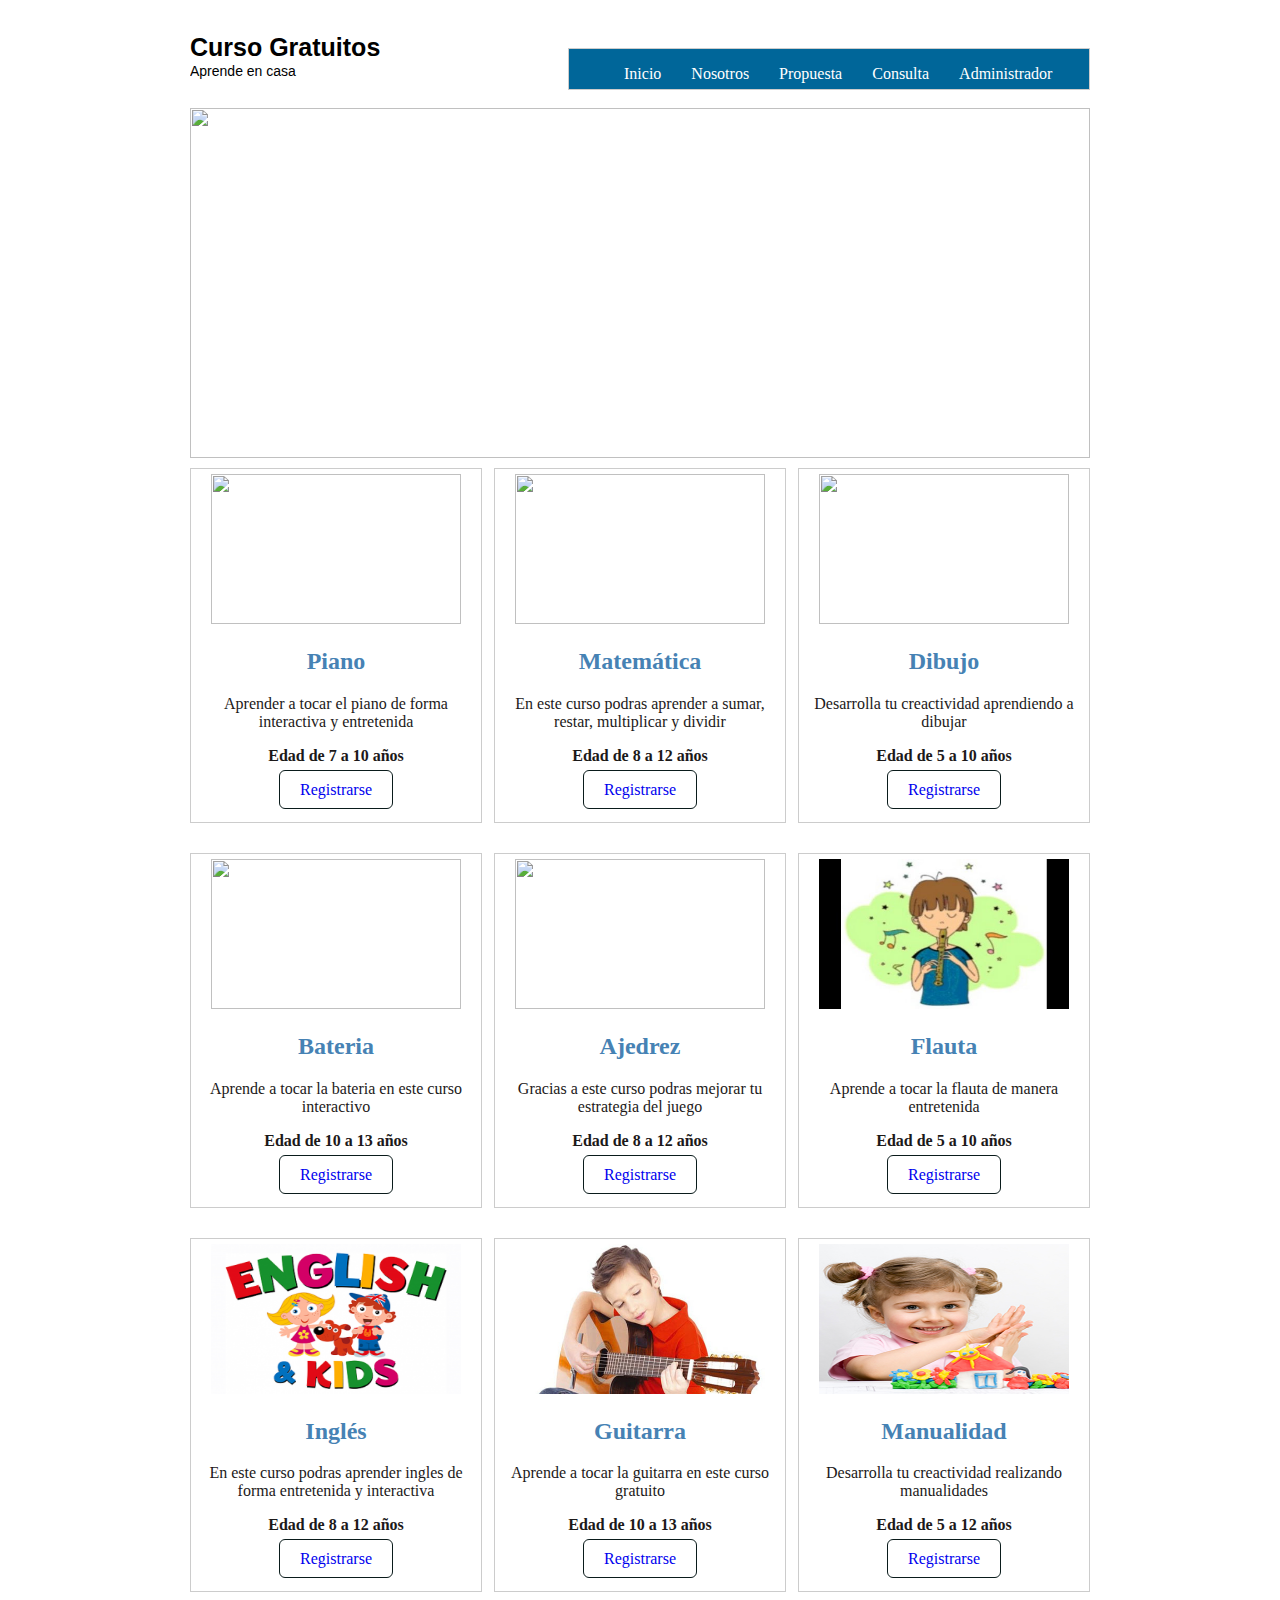
==== index.html @ 5050f921 "Update index.html" ====
<!DOCTYPE html>
<html>
	<head>
		<title></title>	
		<link rel="stylesheet" type="text/css" href="./estilo.css">
	</head>
	<body>
	   <div id="principal">
			<header>
				<div id="logo">
					<h2 class="titulo">Curso Gratuitos</h2>
					<p class="sub-titulo">Aprende en casa</p>
				</div>

                <nav class="menu">
					<ul>
						<li><a href="index.html">Inicio</a></li>
						<li><a href="nosotro.html">Nosotros</a></li>
						<li><a href="propuesta.html">Propuesta</a></li>
						<li><a href="consulta.html">Consulta</a></li>
						<li><a href="administrador.html">Administrador</a></li>

					</ul>
				</nav>
	
			</header>
			<section id="curso">
				<img src="/curso.jpg" width="900" height="350">
			</section>

			<section id="categorias">
				<section class="uno">
				<img src="imagen/piano.jpg" width="250" height="150" >
					<h2>Piano</h2>
					<p class="parrafo">
					   Aprender a tocar el piano de forma interactiva y entretenida
					 </p>
					<p class="parrafo2">
					  <strong>
					  Edad de 7 a 10 años
					  </strong>
					</p>
					<a href="registro.html" class="registro">Registrarse</a><br><br>
					</section>

				<section class="uno dos">
                   <img src="/mat.jpg" width="250" height="150" >
					<h2>Matemática</h2>
					<p class="parrafo">
					   En este curso podras aprender a sumar, restar, multiplicar y dividir
					 </p>
					<p class="parrafo2">
					  <strong>
					  Edad de 8 a 12 años
					  </strong>
					</p>
					<a href="registro.html" class="registro">Registrarse</a><br><br>
				</section>

				<section class="uno">
                    <img src="/dibujo.jpg" width="250" height="150" >
					<h2>Dibujo</h2>
					<p class="parrafo">
					   Desarrolla tu creactividad aprendiendo a dibujar
					 </p>
					<p class="parrafo2">
					  <strong>
					  Edad de 5 a 10 años
					  </strong>
					</p>
					<a href="registro.html" class="registro">Registrarse</a><br><br>
                </section>

                <section class="tres">
                   <img src="/bateria.jpg" width="250" height="150" >
					<h2>Bateria</h2>
					<p class="parrafo">
					   Aprende a tocar la bateria en este curso interactivo
					 </p>
					<p class="parrafo2">
					  <strong>
					  Edad de 10 a 13 años
					  </strong>
					</p>
					<a href="registro.html" class="registro">Registrarse</a><br><br>
				</section>

				<section class="tres dos">
                    <img src="/ajedrez.jpg" width="250" height="150" >
					<h2>Ajedrez</h2>
					<p class="parrafo">
					   Gracias a este curso podras mejorar tu estrategia del juego 
					 </p>
					<p class="parrafo2">
					  <strong>
					  Edad de 8 a 12 años
					  </strong>
					</p>
					<a href="registro.html" class="registro">Registrarse</a><br><br>
                </section>

                <section class="tres">
                    <img src="/flauta.jpg" width="250" height="150" >
					<h2>Flauta</h2>
					<p class="parrafo">
					   Aprende a tocar la flauta de manera entretenida
					 </p>
					<p class="parrafo2">
					  <strong>
					  Edad de 5 a 10 años
					  </strong>
					</p>
					<a href="registro.html" class="registro">Registrarse</a><br><br>
                </section>

                <section class="cuatro">
                   <img src="/ingles.png" width="250" height="150" >
					<h2>Inglés</h2>
					<p class="parrafo">
					   En este curso podras aprender ingles de forma entretenida y interactiva
					 </p>
					<p class="parrafo2">
					  <strong>
					  Edad de 8 a 12 años
					  </strong>
					</p>
					<a href="registro.html" class="registro">Registrarse</a><br><br>
				</section>

				<section class="cuatro dos">
                    <img src="/guitarra.jpg" width="250" height="150" >
					<h2>Guitarra</h2>
					<p class="parrafo">
					   Aprende a tocar la guitarra en este curso gratuito
					 </p>
					<p class="parrafo2">
					  <strong>
					  Edad de 10 a 13 años
					  </strong>
					</p>
					<a href="registro.html" class="registro">Registrarse</a><br><br>
                </section>

                 <section class="cuatro">
                    <img src="/manualidad.jpg" width="250" height="150" >
					<h2>Manualidad</h2>
					<p class="parrafo">
					   Desarrolla tu creactividad realizando manualidades
					 </p>
					<p class="parrafo2">
					  <strong>
					  Edad de 5 a 12 años
					  </strong>
					</p>
					<a href="registro.html" class="registro">Registrarse</a><br><br>
                 </section>
			   </section>
	      </div>
	</body>
</html>
---- estilo.css ----
#principal{
	width: 900px;
	height: auto; overflow: hidden;
	border: 0px solid #000;
	margin: auto;

}
.titulo{
	margin-top: 25px;
	font-size: 25px;
}

.sub-titulo{
	font-size: 14px;
	margin-top: -20px;
}

header{
	width: 900px;
	height: 50px;
	border: 0px solid #000;
}
#logo{
	width: 200px;
	height: 100px;
	border: 0px solid #000;
	float: left; font-family: sans-serif;
}
.menu{
	width: 520px;
	height: 40px;
	border: 1px solid #ccc;
	float: right;
	margin-top: 40px;
	background: #006699;
}
.menu ul{}

.menu ul li{
	list-style: none;
	float: left;
}

.menu ul li a{
	text-decoration: none;
	padding: 10px 15px;
	border: 0px solid #ccc;
	color: #fff; 
}
.menu ul li a:hover{
	background: #fff;
	color: #272328;
	transition: background 1s, color 1s;
}

#curso{
	margin-top: -5px;
	width: 900px;
	height: 400px;
}

#categorias{
	width: 900px;
	height: auto; overflow: hidden;
	border: 0px solid;
	margin-top: 15px;
}

.uno{
	width: 280px;
	height: auto; overflow: hidden;
	border: 1px solid #ccc;
	float: left;
	padding: 5px;
	text-align: center;
	color: #4682b4;
}

.tres{
	width: 280px;
	height: auto; overflow: hidden;
	border: 1px solid #ccc;
	float: left;
	padding: 5px;
	text-align: center;
	color: #4682b4;
	margin-top:30px;
}
.cuatro{
	width: 280px;
	height: auto; overflow: hidden;
	border: 1px solid #ccc;
	float: left;
	padding: 5px;
	text-align: center;
	color: #4682b4;
	margin-top:30px;
}

.dos{
	margin-left: 12px;
	margin-right: 12px;
}

.registro{
  text-decoration: none;
  border: 1px solid #0A1B1B;
  padding: 10px 20px 10px 20px;
  border-radius: 6px;
  margin-bottom: 10px;
  }

 .registro:hover{
	background: #F8D7F9;
	color: #130514;
	transition: background 1s, color 1s;
}

.parrafo{
	color: #1C1919;
	text-align: justify , center;
}
.parrafo2{
	color: #1C1919;
	text-align: justify , center;
}
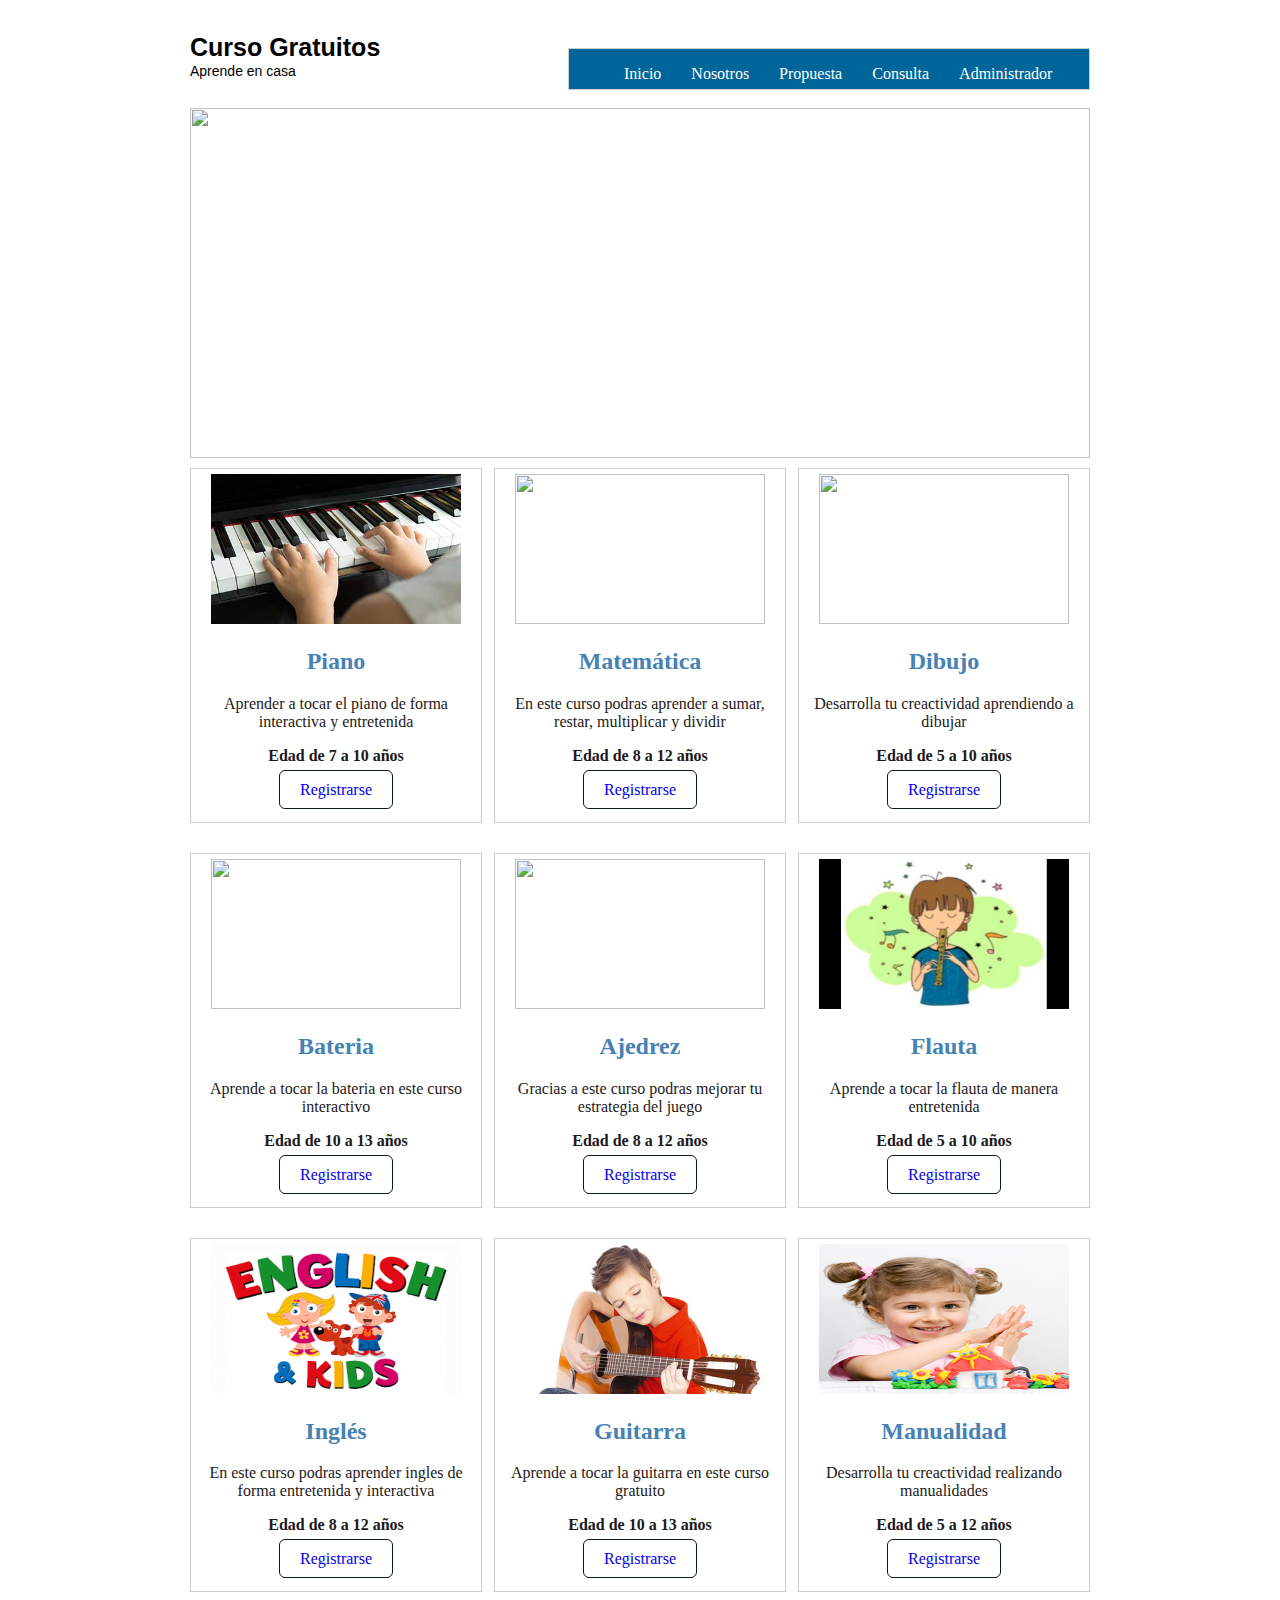
==== commit 85a891d6: "Update index.html" ====
--- a/index.html
+++ b/index.html
@@ -25,12 +25,12 @@
 	
 			</header>
 			<section id="curso">
-				<img src="/curso.jpg" width="900" height="350">
+				<img src="./curso.jpg" width="900" height="350">
 			</section>
 
 			<section id="categorias">
 				<section class="uno">
-				<img src="imagen/piano.jpg" width="250" height="150" >
+				<img src="./piano.jpg" width="250" height="150" >
 					<h2>Piano</h2>
 					<p class="parrafo">
 					   Aprender a tocar el piano de forma interactiva y entretenida
@@ -44,7 +44,7 @@
 					</section>
 
 				<section class="uno dos">
-                   <img src="/mat.jpg" width="250" height="150" >
+                   <img src="./mat.jpg" width="250" height="150" >
 					<h2>Matemática</h2>
 					<p class="parrafo">
 					   En este curso podras aprender a sumar, restar, multiplicar y dividir
@@ -58,7 +58,7 @@
 				</section>
 
 				<section class="uno">
-                    <img src="/dibujo.jpg" width="250" height="150" >
+                    <img src="./dibujo.jpg" width="250" height="150" >
 					<h2>Dibujo</h2>
 					<p class="parrafo">
 					   Desarrolla tu creactividad aprendiendo a dibujar
@@ -72,7 +72,7 @@
                 </section>
 
                 <section class="tres">
-                   <img src="/bateria.jpg" width="250" height="150" >
+                   <img src="./bateria.jpg" width="250" height="150" >
 					<h2>Bateria</h2>
 					<p class="parrafo">
 					   Aprende a tocar la bateria en este curso interactivo
@@ -86,7 +86,7 @@
 				</section>
 
 				<section class="tres dos">
-                    <img src="/ajedrez.jpg" width="250" height="150" >
+                    <img src="./ajedrez.jpg" width="250" height="150" >
 					<h2>Ajedrez</h2>
 					<p class="parrafo">
 					   Gracias a este curso podras mejorar tu estrategia del juego 
@@ -100,7 +100,7 @@
                 </section>
 
                 <section class="tres">
-                    <img src="/flauta.jpg" width="250" height="150" >
+                    <img src="./flauta.jpg" width="250" height="150" >
 					<h2>Flauta</h2>
 					<p class="parrafo">
 					   Aprende a tocar la flauta de manera entretenida
@@ -114,7 +114,7 @@
                 </section>
 
                 <section class="cuatro">
-                   <img src="/ingles.png" width="250" height="150" >
+                   <img src="./ingles.png" width="250" height="150" >
 					<h2>Inglés</h2>
 					<p class="parrafo">
 					   En este curso podras aprender ingles de forma entretenida y interactiva
@@ -128,7 +128,7 @@
 				</section>
 
 				<section class="cuatro dos">
-                    <img src="/guitarra.jpg" width="250" height="150" >
+                    <img src="./guitarra.jpg" width="250" height="150" >
 					<h2>Guitarra</h2>
 					<p class="parrafo">
 					   Aprende a tocar la guitarra en este curso gratuito
@@ -142,7 +142,7 @@
                 </section>
 
                  <section class="cuatro">
-                    <img src="/manualidad.jpg" width="250" height="150" >
+                    <img src="./manualidad.jpg" width="250" height="150" >
 					<h2>Manualidad</h2>
 					<p class="parrafo">
 					   Desarrolla tu creactividad realizando manualidades
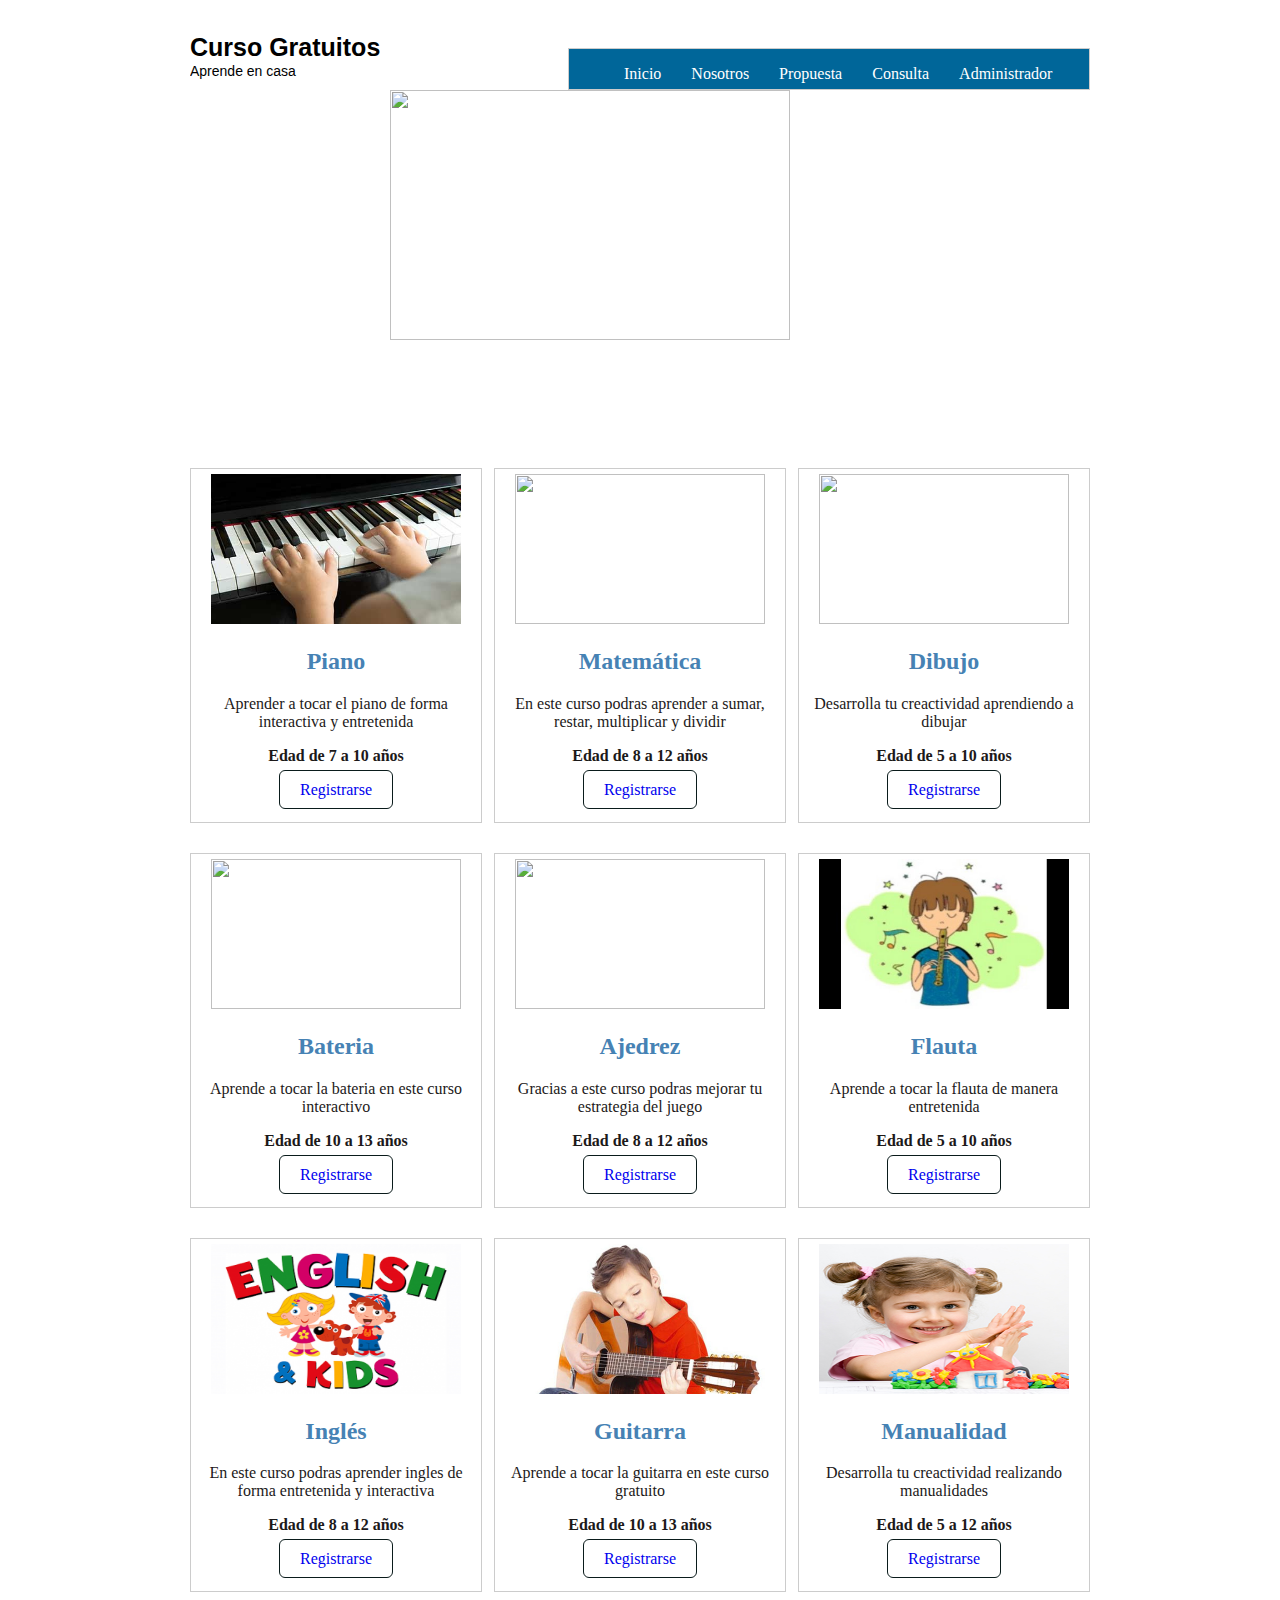
==== commit 97699a02: "Update index.html" ====
--- a/index.html
+++ b/index.html
@@ -25,7 +25,7 @@
 	
 			</header>
 			<section id="curso">
-				<img src="./curso.jpg" width="900" height="350">
+				<img src="./curso.jpg" width="400" height="250">
 			</section>
 
 			<section id="categorias">
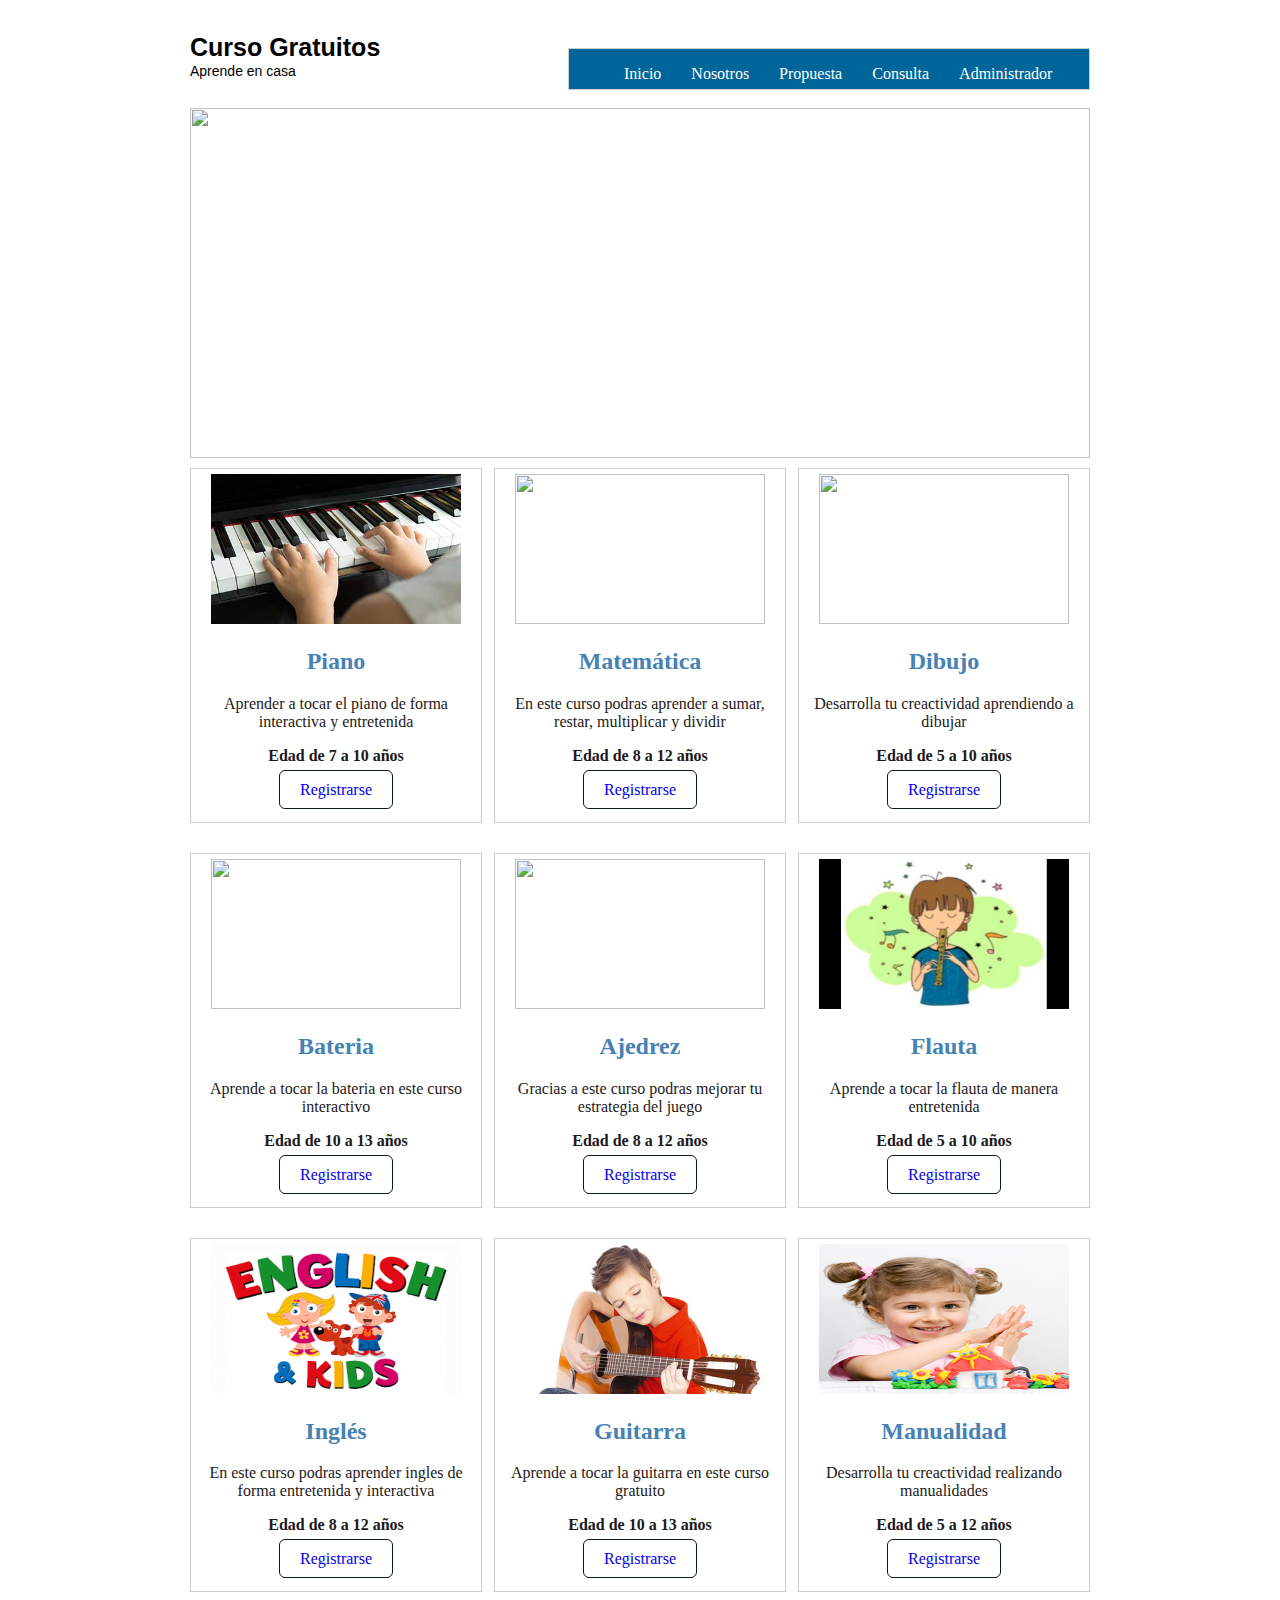
==== commit 92097611: "Update index.html" ====
--- a/index.html
+++ b/index.html
@@ -25,7 +25,7 @@
 	
 			</header>
 			<section id="curso">
-				<img src="./curso.jpg" width="400" height="250">
+				<img src="./curso.jpg" width="900" height="350">
 			</section>
 
 			<section id="categorias">
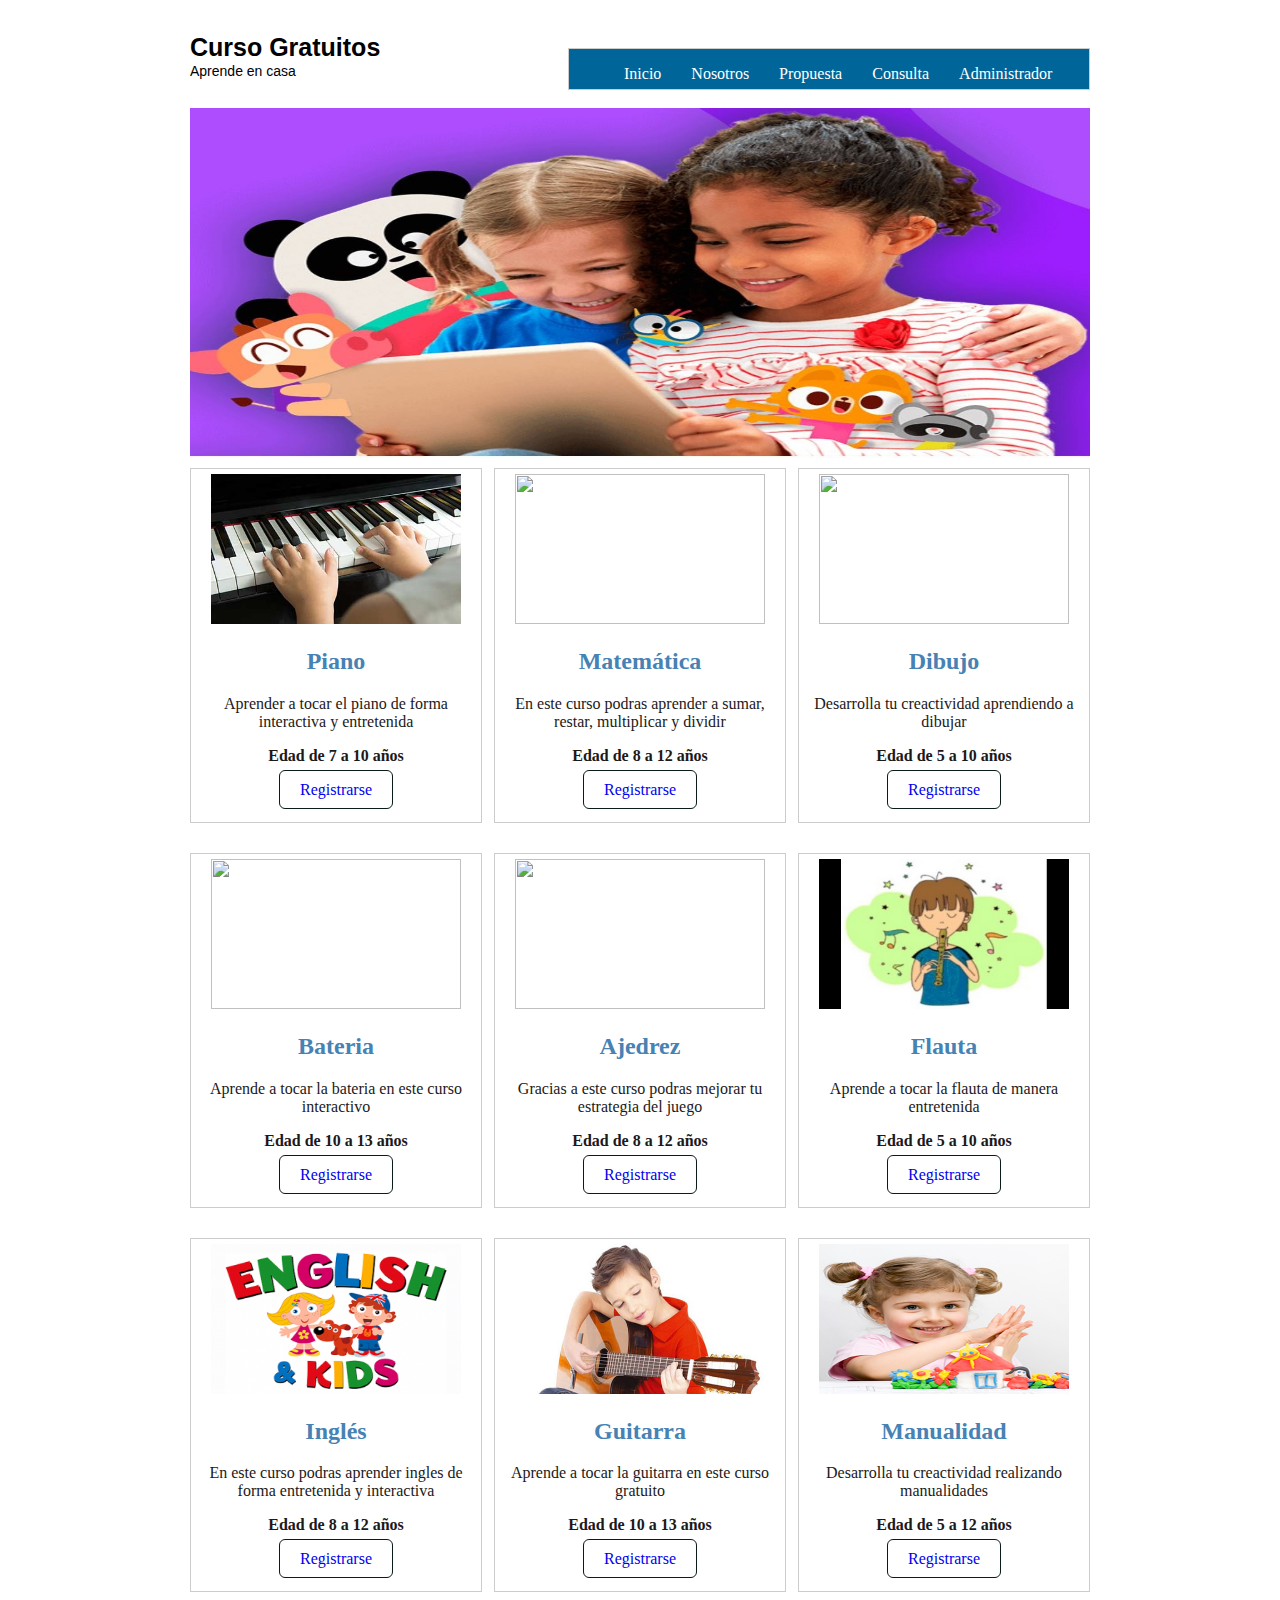
==== commit 8d95a247: "Update index.html" ====
--- a/index.html
+++ b/index.html
@@ -25,7 +25,7 @@
 	
 			</header>
 			<section id="curso">
-				<img src="./curso.jpg" width="900" height="350">
+				<img src="./curso.png" width="900" height="350">
 			</section>
 
 			<section id="categorias">
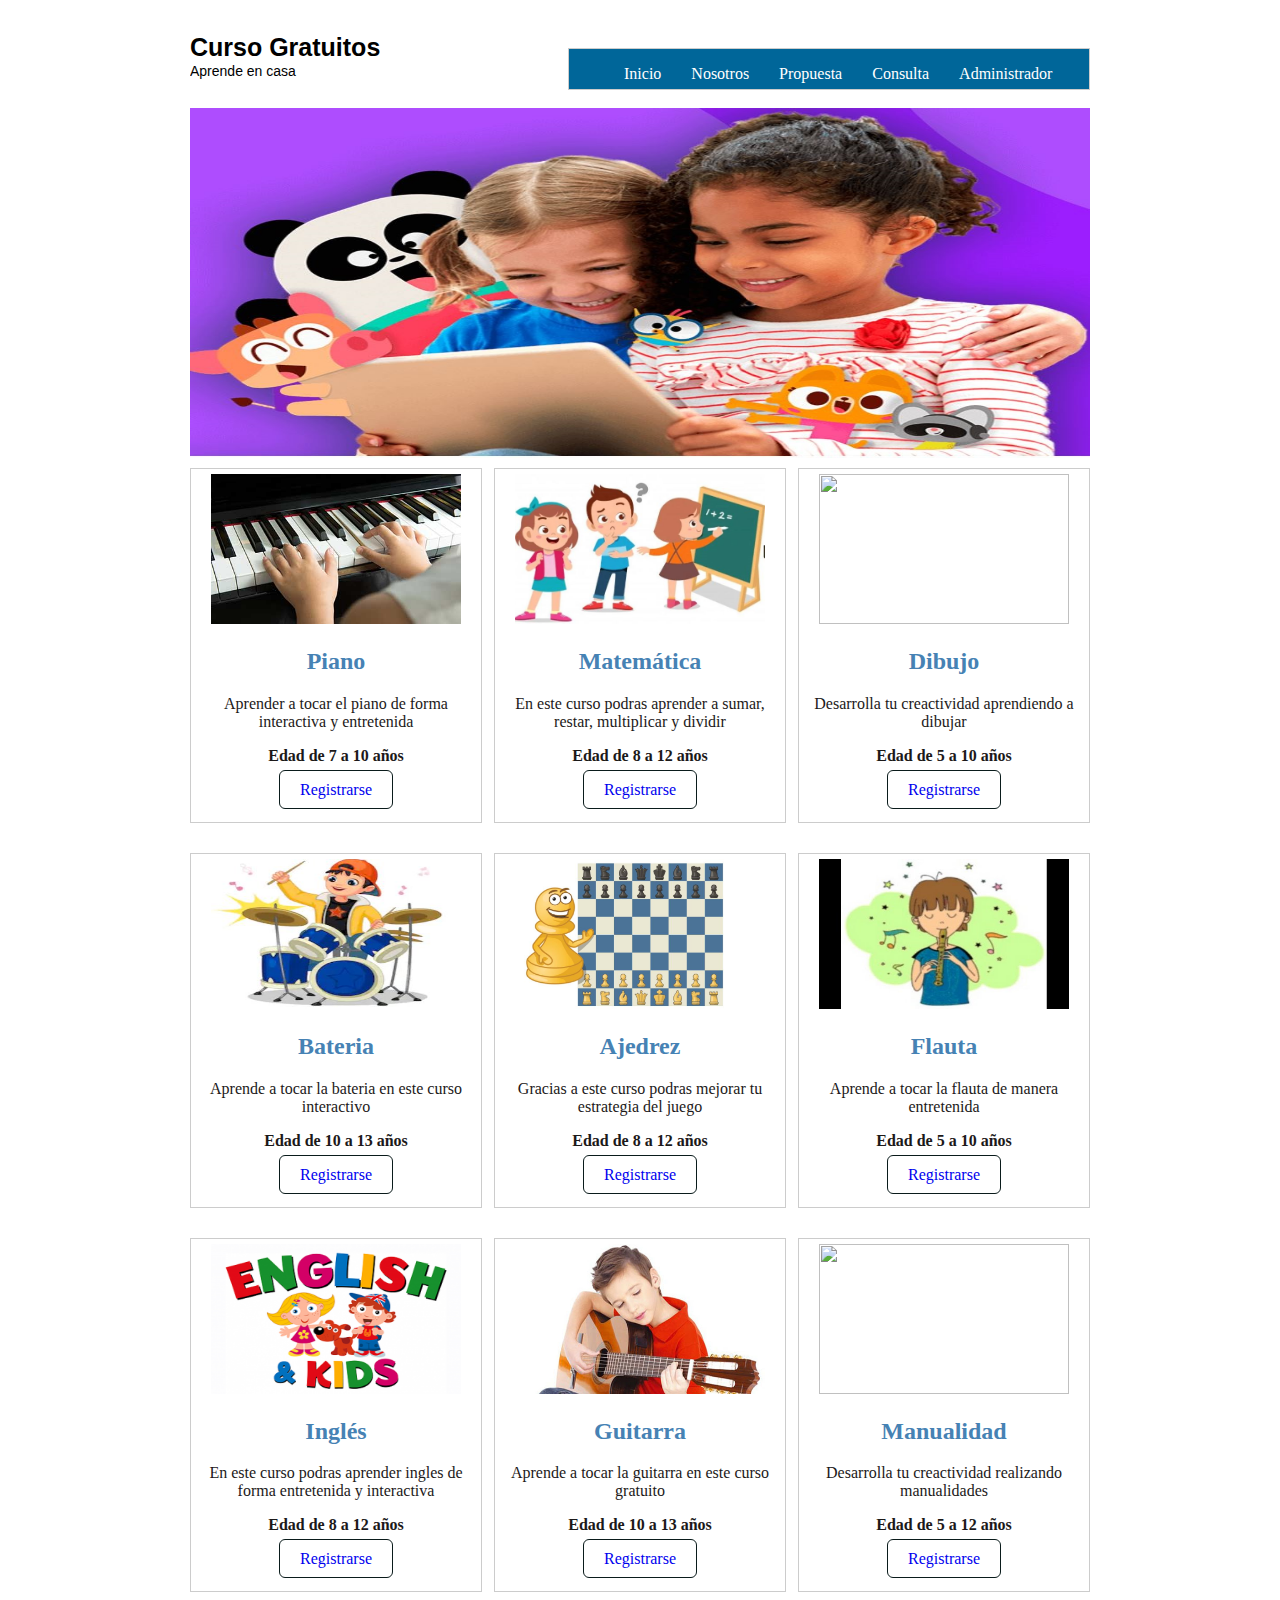
==== commit d91f1452: "Update index.html" ====
--- a/index.html
+++ b/index.html
@@ -44,7 +44,7 @@
 					</section>
 
 				<section class="uno dos">
-                   <img src="./mat.jpg" width="250" height="150" >
+                                      <img src="./mat.jpg" width="250" height="150" >
 					<h2>Matemática</h2>
 					<p class="parrafo">
 					   En este curso podras aprender a sumar, restar, multiplicar y dividir
@@ -58,7 +58,7 @@
 				</section>
 
 				<section class="uno">
-                    <img src="./dibujo.jpg" width="250" height="150" >
+                                      <img src="./dibujo.png" width="250" height="150" >
 					<h2>Dibujo</h2>
 					<p class="parrafo">
 					   Desarrolla tu creactividad aprendiendo a dibujar
@@ -72,7 +72,7 @@
                 </section>
 
                 <section class="tres">
-                   <img src="./bateria.jpg" width="250" height="150" >
+                   <img src="./bateria.png" width="250" height="150" >
 					<h2>Bateria</h2>
 					<p class="parrafo">
 					   Aprende a tocar la bateria en este curso interactivo
@@ -86,7 +86,7 @@
 				</section>
 
 				<section class="tres dos">
-                    <img src="./ajedrez.jpg" width="250" height="150" >
+                    <img src="./ajedrez.png" width="250" height="150" >
 					<h2>Ajedrez</h2>
 					<p class="parrafo">
 					   Gracias a este curso podras mejorar tu estrategia del juego 
@@ -128,7 +128,7 @@
 				</section>
 
 				<section class="cuatro dos">
-                    <img src="./guitarra.jpg" width="250" height="150" >
+                                   <img src="./guitarra.jpg" width="250" height="150" >
 					<h2>Guitarra</h2>
 					<p class="parrafo">
 					   Aprende a tocar la guitarra en este curso gratuito
@@ -139,10 +139,10 @@
 					  </strong>
 					</p>
 					<a href="registro.html" class="registro">Registrarse</a><br><br>
-                </section>
+                      </section>
 
-                 <section class="cuatro">
-                    <img src="./manualidad.jpg" width="250" height="150" >
+                           <section class="cuatro">
+                               <img src="./manualidad.png" width="250" height="150" >
 					<h2>Manualidad</h2>
 					<p class="parrafo">
 					   Desarrolla tu creactividad realizando manualidades
@@ -153,7 +153,7 @@
 					  </strong>
 					</p>
 					<a href="registro.html" class="registro">Registrarse</a><br><br>
-                 </section>
+                     </section>
 			   </section>
 	      </div>
 	</body>
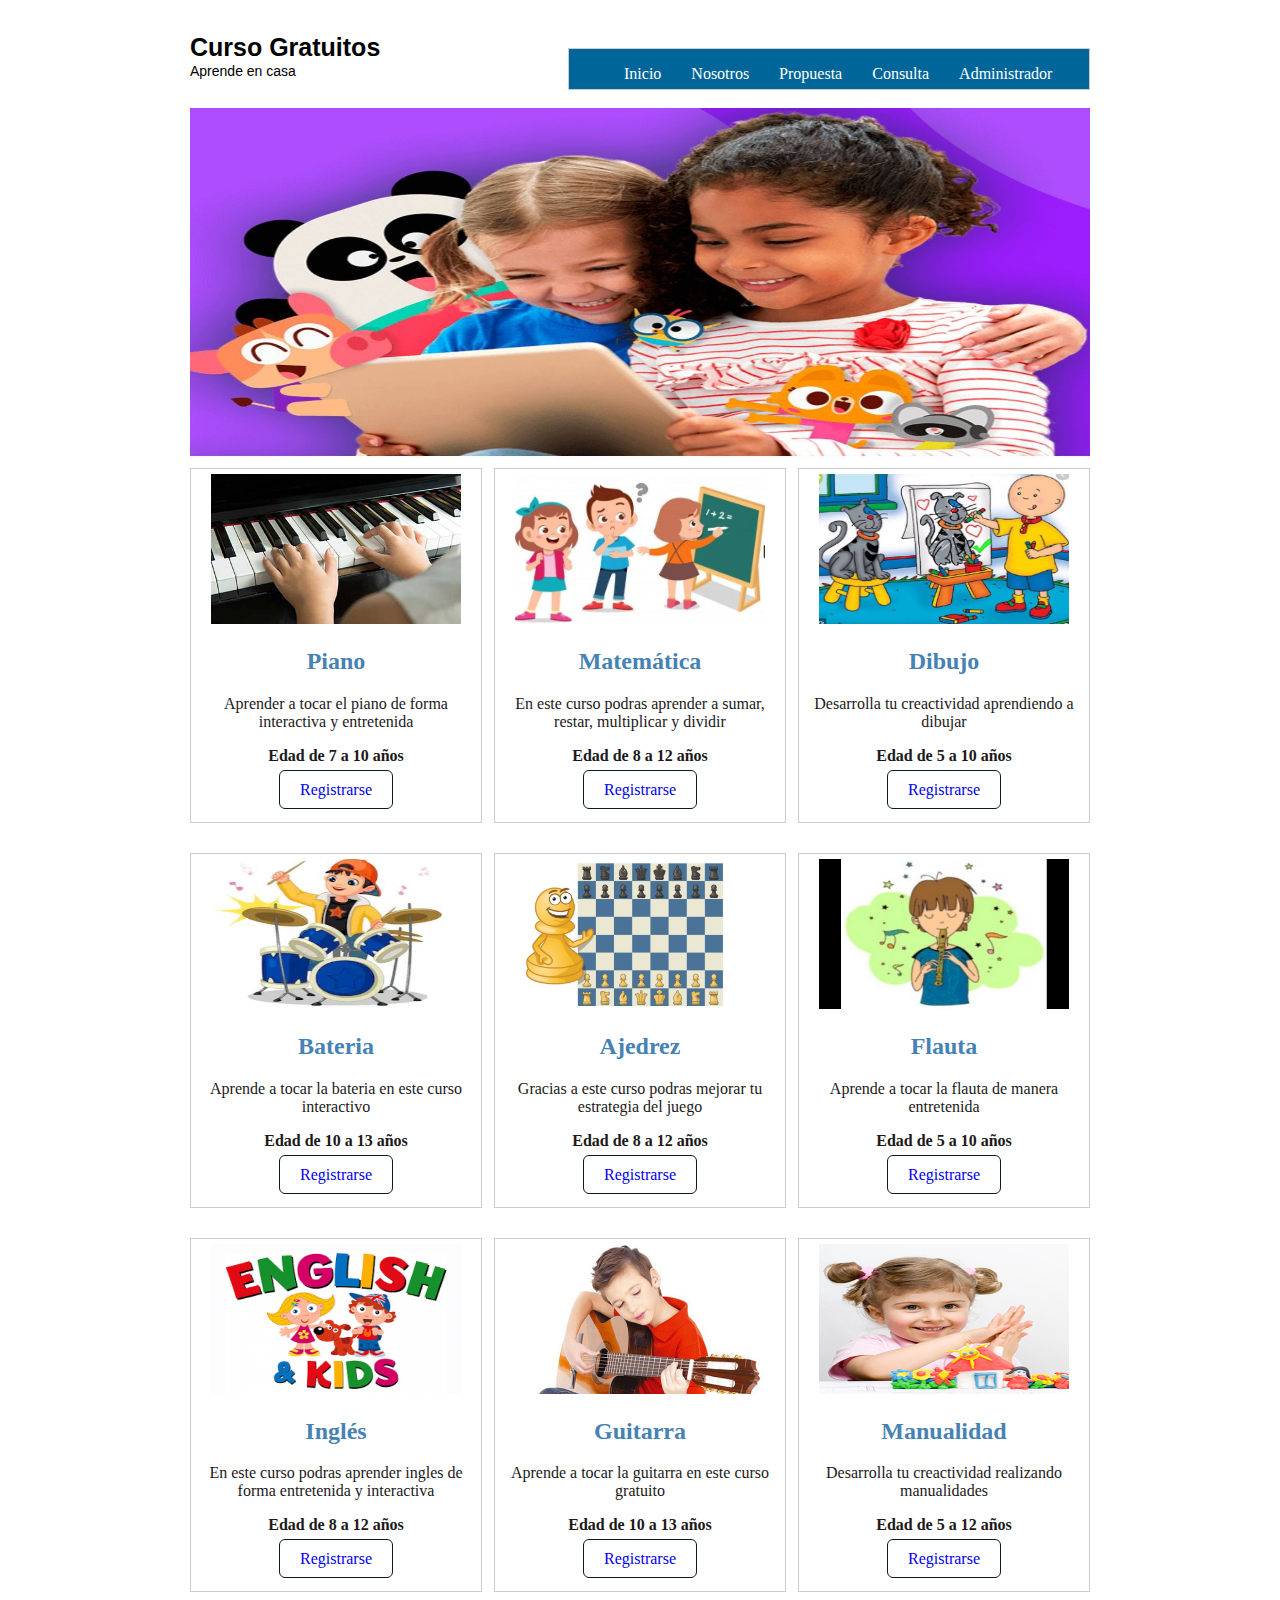
==== commit 86ab466b: "Update index.html" ====
--- a/index.html
+++ b/index.html
@@ -142,7 +142,7 @@
                       </section>
 
                            <section class="cuatro">
-                               <img src="./manualidad.png" width="250" height="150" >
+                               <img src="./manualidad.jpg" width="250" height="150" >
 					<h2>Manualidad</h2>
 					<p class="parrafo">
 					   Desarrolla tu creactividad realizando manualidades
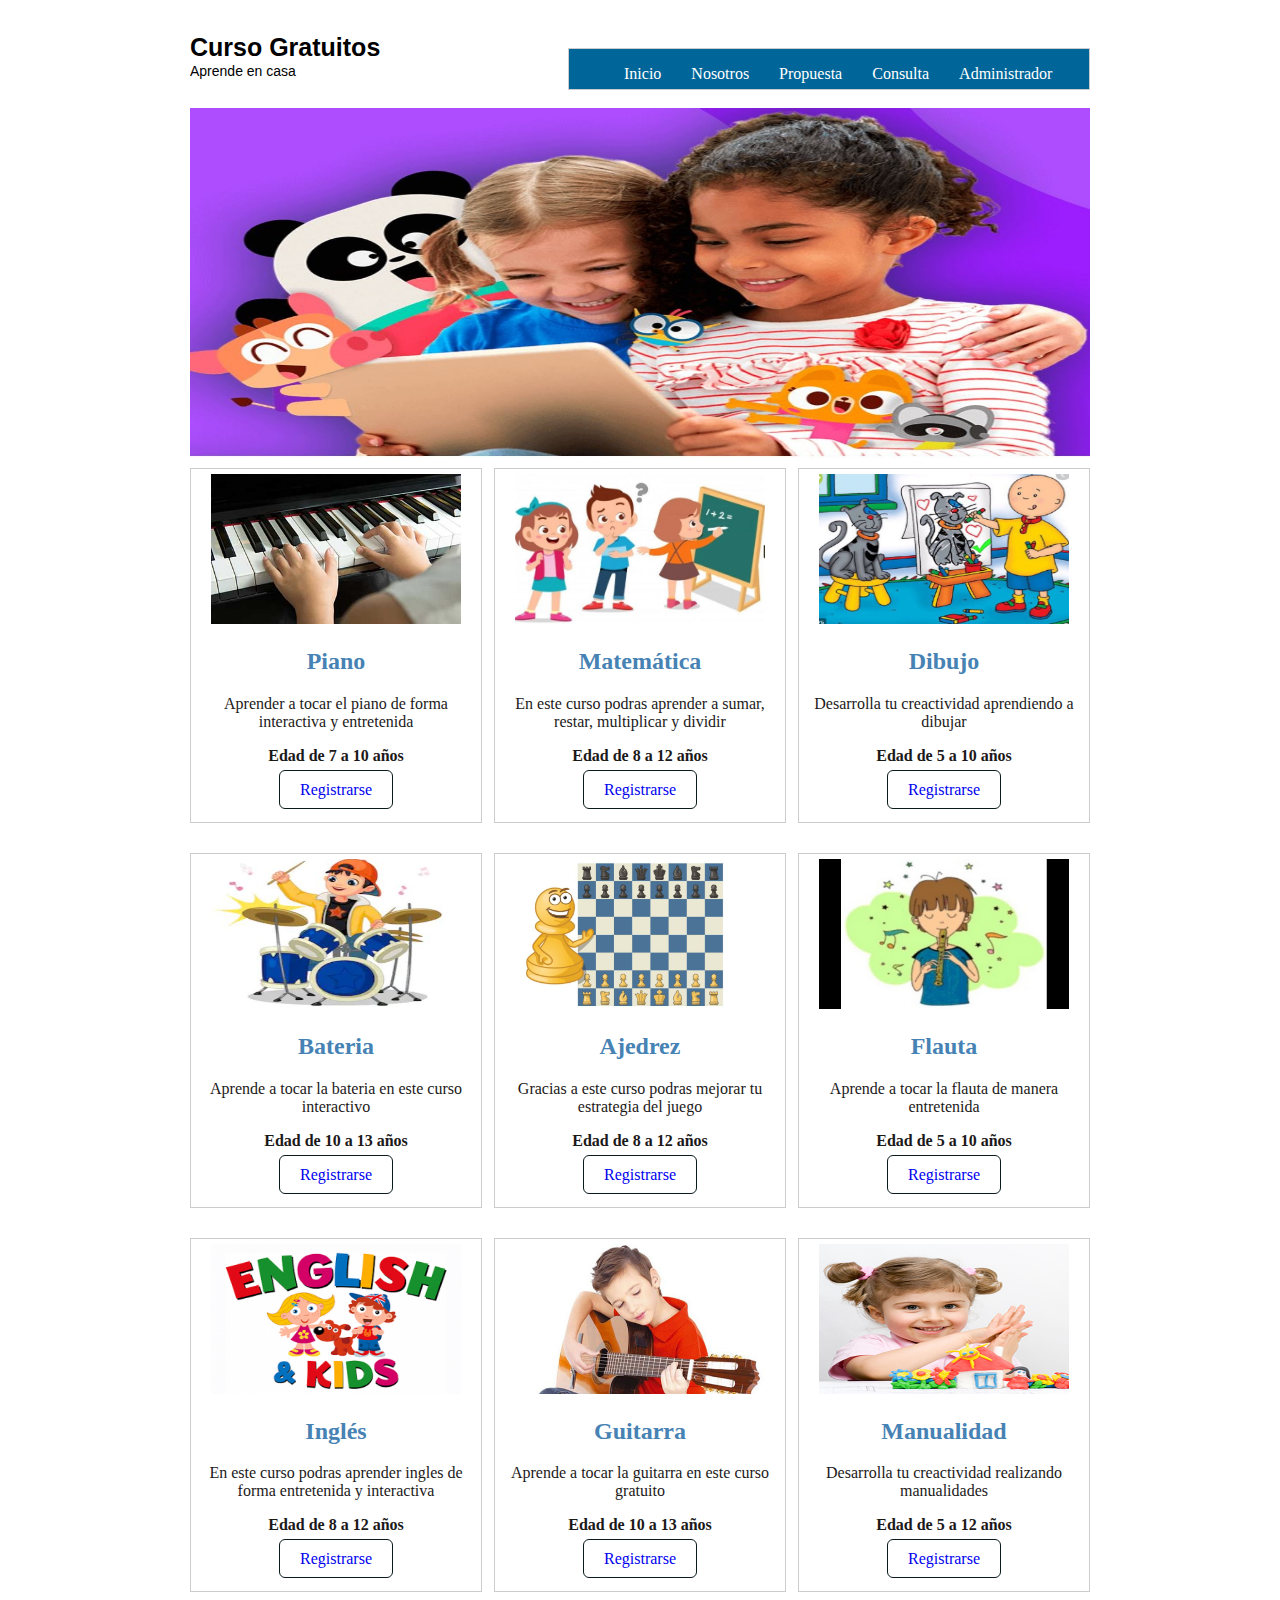
==== commit a0acfb70: "Update index.html" ====
--- a/index.html
+++ b/index.html
@@ -142,7 +142,7 @@
                       </section>
 
                            <section class="cuatro">
-                               <img src="./manualidad.jpg" width="250" height="150" >
+                               <img src="./manualidad.png" width="250" height="150" >
 					<h2>Manualidad</h2>
 					<p class="parrafo">
 					   Desarrolla tu creactividad realizando manualidades
